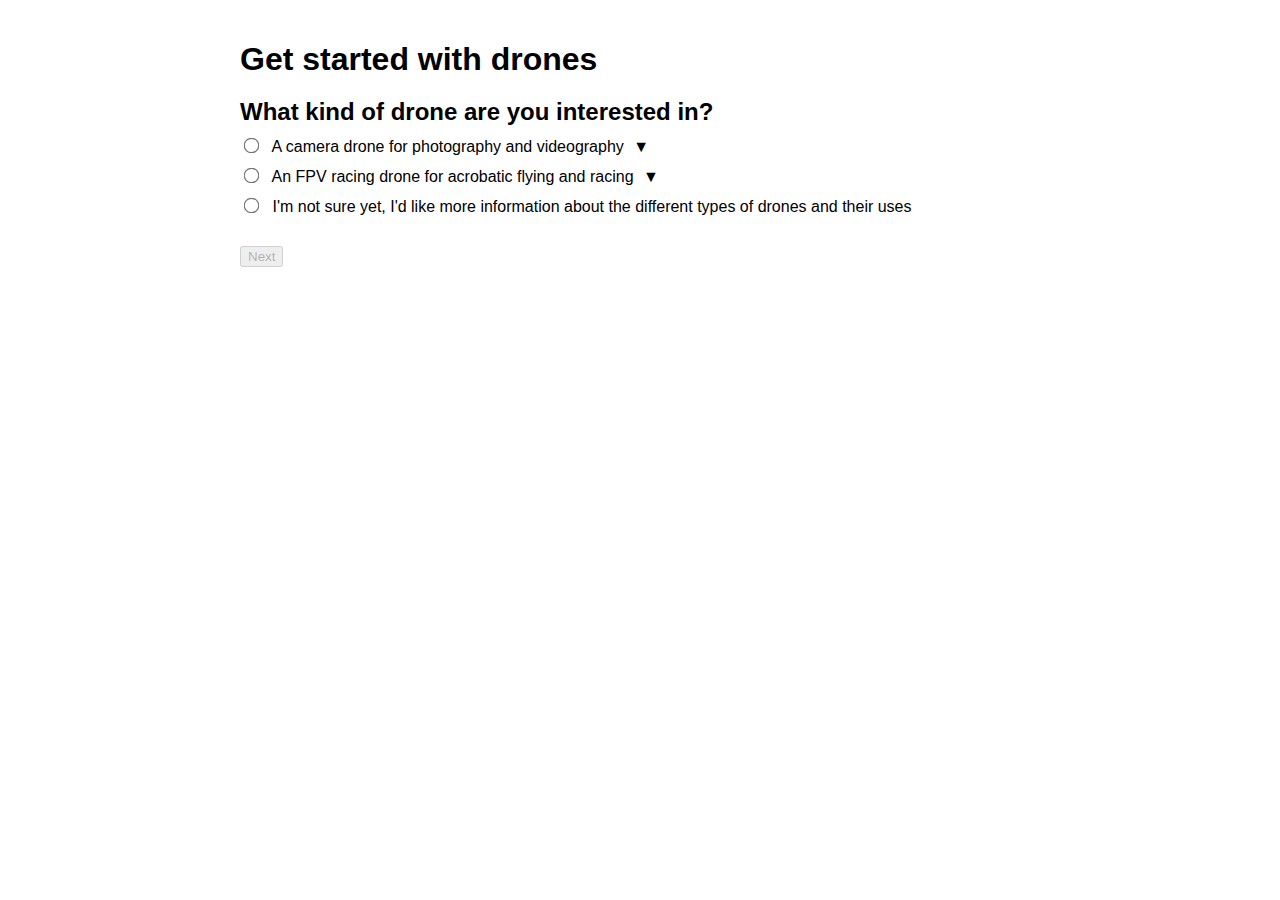
==== website/questioning_system_test.html @ 40ee9243 "added a question and some info cards" ====
<!DOCTYPE html>
<html lang="en">
<head>
  <meta charset="UTF-8">
  <meta name="viewport" content="width=device-width, initial-scale=1.0">
  <title>Get started with drones</title>
  <style>
    body {
      font-family: Arial, sans-serif;
      margin: 0;
      padding: 0;
    }
    .container {
      max-width: 800px;
      margin: 0 auto;
      padding: 20px;
    }

    h1, h2, p {
      margin-bottom: 10px;
    }

    .options {
      position: relative;
      display: flex;
      flex-direction: column;
    }
    
    .option {
      /* display: flex; */
      margin-bottom: 10px;
    }

    .arrow {
      display: inline-block;
      cursor: pointer;
      margin-left: 5px;
      -webkit-user-select: none;  
      -moz-user-select: none;    
      -ms-user-select: none;      
      user-select: none;
      cursor: help;
    }

    .additional-info {
      display: none;
      /* position: absolute; */
      top: 100%;
      left: 0;
      margin-top: 5px;
      padding: 10px;
      background-color: #f5f5f5;
      border: 1px solid #ccc;
      width: calc(100% - 20px);
      max-width: 350px;
      z-index: 1;
    }

    /* Style for the radio buttons */
    .option input[type="radio"] {
      transform: scale(1.2); /* Increase the size of the radio buttons */
      margin-right: 10px; /* Add some spacing between the radio button and the label */
    }

    /* Style for the selected radio buttons */
    .option input[type="radio"]:checked + label {
      color: #1b1b1b; /* Change the color of the label when the radio button is selected */
    }
    .btn-container {
      display: flex;
      justify-content: space-between;
      margin-top: 20px;
    }
    /* Style for the additional information box */
    .info-box {
      background-color: #f4f4f4;
      border: 1px solid #ccc;
      padding: 10px;
      margin-top: 10px;
      border-radius: 5px;
    }
  </style>
</head>
<body>
  <div class="container">
    <h1>Get started with drones</h1>
    <div class="question" id="question0">
      <h2>What kind of drone are you interested in?</h2>
      <div class="options">
        <div class="option">
          <input type="radio" name="droneType" value="camera" id="cameraOption">
          <label for="cameraOption">A camera drone for photography and videography</label>
          <div class="arrow">▼</div>
          <div class="additional-info">Additional information about camera drones.</div>
        </div>
        <div class="option">
          <input type="radio" name="droneType" value="fpv" id="fpvOption">
          <label for="fpvOption">An FPV racing drone for acrobatic flying and racing</label>
          <div class="arrow">▼</div>
          <div class="additional-info">Additional information about camera drones.</div>
        </div>
        <div class="option">
          <input type="radio" name="droneType" value="unsure" id="unsureOption">
          <label for="unsureOption">I'm not sure yet, I'd like more information about the different types of drones and their uses</label>
        </div>
      </div>
      <div class="btn-container">
        <button id="nextBtn" disabled>Next</button>
      </div>
    </div>

    <script>
      document.addEventListener('DOMContentLoaded', () => {
        const arrows = document.querySelectorAll('.arrow');
        
        arrows.forEach(arrow => {
          arrow.addEventListener('click', () => {
            const additionalInfo = arrow.nextElementSibling;
            additionalInfo.style.display = additionalInfo.style.display === 'block' ? 'none' : 'block';
          });
        });
      });
    </script>
    
    <!-- Question 1.3: Not Sure Yet -->
    <div class="question" id="question1_3" style="display: none;">
      <h2>If the user chooses "I'm not sure yet, I'd like more information about the different types of drones and their uses":</h2>
      <div class="info-box">
        <h3>Camera Drones:</h3>
        <p><strong>Use:</strong> Aerial photography and videography.</p>
        <p><strong>Common Applications:</strong> Capturing stunning aerial views, filming events, real estate photography, filmmaking, and more.</p>
      </div>
      <div class="info-box">
        <h3>FPV Racing Drones:</h3>
        <p><strong>Use:</strong> Acrobatic flying and racing.</p>
        <p><strong>Common Applications:</strong> Participating in thrilling drone racing events, performing aerial stunts and tricks, exploring unique perspectives through goggles.</p>
      </div>
      <div class="info-box">
        <h3>FPV Cinematic Drones:</h3>
        <p><strong>Use:</strong> Aerial filmmaking and creative content creation.</p>
        <p><strong>Common Applications:</strong> Capturing dynamic and cinematic shots, creating visually engaging content for films, commercials, and online media.</p>
      </div>
      <div class="info-box">
        <h3>Aerial Surveying Drones:</h3>
        <p><strong>Use:</strong> Gathering data for mapping and analysis.</p>
        <p><strong>Common Applications:</strong> Land surveying, mapping terrain, creating 3D models, monitoring agricultural fields, and inspecting large structures.</p>
      </div>
      <div class="info-box">
        <h3>Environmental Monitoring Drones:</h3>
        <p><strong>Use:</strong> Studying natural environments and ecosystems.</p>
        <p><strong>Common Applications:</strong> Tracking wildlife, monitoring pollution levels, analyzing deforestation, studying climate patterns.</p>
      </div>
      <div class="info-box">
        <h3>Scientific Research Drones:</h3>
        <p><strong>Use:</strong> Conducting experiments and data collection.</p>
        <p><strong>Common Applications:</strong> Studying wildlife behavior, analyzing atmospheric conditions, tracking migratory patterns, and observing natural phenomena.</p>
      </div>
    </div>
  


    <!-- Question 1.1: FPV Drone -->
    <div class="question" id="question1_1" style="display: none;">
      <h2>If the user chooses "b. An FPV racing drone for acrobatic flying and racing (self-build)":</h2>
      <h3>What's your experience level with FPV flying?</h3>
      <div class="options">
        <div class="option">
          <input type="radio" name="fpvExperience" value="beginner" id="beginnerOption">
          <label for="beginnerOption">Beginner, I'm new to FPV drones and want a user-friendly setup</label>
        </div>
        <div class="option">
          <input type="radio" name="fpvExperience" value="intermediate" id="intermediateOption">
          <label for="intermediateOption">Intermediate, I have some experience with pre-built FPV drones</label>
        </div>
        <div class="option">
          <input type="radio" name="fpvExperience" value="advanced" id="advancedOption">
          <label for="advancedOption">Advanced, I'm experienced and want to build a custom setup</label>
        </div>
      </div>
      <div class="btn-container">
        <button id="nextBtn1_1" disabled>Next</button>
      </div>
    </div>

    <!-- Question 2.1: FPV Simulator Experience -->
    <div class="question" id="question2_1" style="display: none;">
      <h2>If the user chooses "Beginner, I'm new to FPV drones and want a user-friendly setup":</h2>
      <h3>Have you flown in a simulator before like Liftoff, DRL, or Velocidrone?</h3>
      <div class="options">
        <div class="option">
          <input type="radio" name="simulatorExperience" value="yes" id="simulatorYesOption">
          <label for="simulatorYesOption">Yes, I have some practice in an FPV simulator</label>
        </div>
        <div class="option">
          <input type="radio" name="simulatorExperience" value="no" id="simulatorNoOption">
          <label for="simulatorNoOption">No, I have not</label>
        </div>
      </div>
      <div class="btn-container">
        <button id="nextBtn2_1" disabled>Next</button>
      </div>
    </div>

    <!-- Information Box: Why Try a Simulator -->
    <div class="info-box" id="simulatorInfoBox" style="display: none;">
      <h3>Why You Should Try a Simulator Before Buying an FPV Drone</h3>
      <p>Using an FPV simulator allows you to practice flying and develop your skills in a risk-free virtual environment. Simulators help you learn the basics of drone control, improve your reaction times, and understand flight dynamics before flying a real drone. This experience can save you from crashes and frustration while building your confidence as a pilot.</p>
      <div class="btn-container">
        <button id="nextBtnSimulatorInfo">Next</button>
      </div>
    </div>

    <!-- Question 3.1: DIY Drone Building -->
    <div class="question" id="question3_1" style="display: none;">
      <h2>If the user chooses "Intermediate, I have some experience with pre-built FPV drones" or "Advanced, I'm experienced and want to build a custom setup":</h2>
      <h3>Are you interested in DIY drone building and tuning?</h3>
      <div class="options">
        <div class="option">
          <input type="radio" name="diyInterest" value="yes" id="diyYesOption">
          <label for="diyYesOption">Yes, I enjoy building and customizing my own drones</label>
        </div>
        <div class="option">
          <input type="radio" name="diyInterest" value="no" id="diyNoOption">
          <label for="diyNoOption">No, I prefer a pre-built drone with some customization options</label>
        </div>
      </div>
      <div class="btn-container">
        <button id="nextBtn3_1" disabled>Next</button>
      </div>
    </div>

    <!-- Question 4.1: Primary Goal for Flying FPV Drones -->
    <div class="question" id="question4_1" style="display: none;">
      <h2>What's your primary goal for flying FPV drones?</h2>
      <div class="options">
        <div class="option">
          <input type="radio" name="primaryGoal" value="scenicViews" id="scenicViewsOption">
          <label for="scenicViewsOption">Exploring and capturing scenic views</label>
        </div>
        <div class="option">
          <input type="radio" name="primaryGoal" value="freestyle" id="freestyleOption">
          <label for="freestyleOption">Performing freestyle tricks and maneuvers</label>
        </div>
        <div class="option">
          <input type="radio" name="primaryGoal" value="racing" id="racingOption">
          <label for="racingOption">Trying out racing for the thrill</label>
        </div>
        <div class="option">
          <input type="radio" name="primaryGoal" value="cinematic" id="cinematicOption">
          <label for="cinematicOption">Indoors/outdoors cinematic FPV shots</label>
        </div>
      </div>
      <div class="btn-container">
        <button id="nextBtn4_1" disabled>Next</button>
      </div>
    </div>

    <!-- Question 5.1: Budget Range -->
    <div class="question" id="question5_1" style="display: none;">
      <h2>What is your budget range for an FPV drone and everything you need to get started flying?</h2>
      <div class="options">
        <div class="option">
          <input type="radio" name="budgetRange" value="under400" id="budgetUnder400Option">
          <label for="budgetUnder400Option">Under $400</label>
        </div>
        <div class="option">
          <input type="radio" name="budgetRange" value="400-600" id="budget400-600Option">
          <label for="budget400-600Option">$400 - $600</label>
        </div>
        <div class="option">
          <input type="radio" name="budgetRange" value="800-800" id="budget600-800Option">
          <label for="budget600-800Option">$600 - $800</label>
        </div>
        <div class="option">
          <input type="radio" name="budgetRange" value="800-1000" id="budget800-1000Option">
          <label for="budget800-1000Option">$800 - $1000</label>
        </div>
        <div class="option">
          <input type="radio" name="budgetRange" value="1000-1500" id="budget1000-1500Option">
          <label for="budget1000-1500Option">$1000 - $1500</label>
        </div>
        <div class="option">
          <input type="radio" name="budgetRange" value="1500-2000" id="budget1500-2000Option">
          <label for="budget1500-2000Option">$1500 - $2000</label>
        </div>
        <div class="option">
          <input type="radio" name="budgetRange" value="2000+" id="budget2000+Option">
          <label for="budget2000+Option">$2000+</label>
        </div>
      </div>
      <div class="btn-container">
        <button id="nextBtn5_1" disabled>Next</button>
      </div>
    </div>

    <!-- Question 6.1: FPV System Preference -->
    <div class="question" id="question6_1" style="display: none;">
      <h2>Would you prefer a digital FPV system or an analog FPV system?</h2>
      <div class="options">
        <div class="option">
          <input type="radio" name="fpvSystem" value="digital" id="digitalOption">
          <label for="digitalOption">Digital FPV system</label>
        </div>
        <div class="option">
          <input type="radio" name="fpvSystem" value="analog" id="analogOption">
          <label for="analogOption">Analog FPV system</label>
        </div>
      </div>
      <div class="btn-container">
        <button id="nextBtn6_1" disabled>Next</button>
      </div>
    </div>

    <!-- Question 7.1: Preferred Drone Size and Prop Size -->
    <div class="question" id="question7_1" style="display: none;">
      <h2>What's your preferred drone size and estimated prop size (in inches)?</h2>
      <div class="options">
        <div class="option">
          <input type="radio" name="droneSize" value="tinyWhoop" id="tinyWhoopOption">
          <label for="tinyWhoopOption">Tiny whoop (65mm or smaller) with 1S/2S battery and around 1” to 1.5" propellers</label>
        </div>
        <div class="option">
          <input type="radio" name="droneSize" value="micro" id="microOption">
          <label for="microOption">Micro (75mm - 150mm) with 2S/3S battery and around 2" to 3.5" propellers</label>
        </div>
        <div class="option">
          <input type="radio" name="droneSize" value="standard" id="standardOption">
          <label for="standardOption">Standard (150mm - 250mm) with 4S battery and around 3" to 5" propellers</label>
        </div>
        <div class="option">
          <input type="radio" name="droneSize" value="longRange" id="longRangeOption">
          <label for="longRangeOption">Long-range (250mm or larger) with 6S/7S battery and around 5" to 7" propellers</label>
        </div>
        <div class="option">
          <input type="radio" name="droneSize" value="newToSizes" id="newToSizesOption">
          <label for="newToSizesOption">I'm new to these terms and sizes and want more information</label>
        </div>
      </div>
      <div class="btn-container">
        <button id="nextBtn7_1" disabled>Next</button>
      </div>
    </div>

    <!-- Question 8.1: drone regulations and safety guidelines -->
    <div class="question" id="question8_1"  style="display: none;">
      <h2>Are you familiar with the drone regulations and safety guidelines in your local area?</h2>
      <div class="options">
        <div class="option">
          <input type="radio" name="regulationsKnowledge" value="well_informed" id="wellInformedOption">
          <label for="wellInformedOption">Yes, I am well-informed about the drone regulations, safety guidelines, and licensing requirements in my location.</label>
        </div>
        <div class="option">
          <input type="radio" name="regulationsKnowledge" value="basic_knowledge" id="basicKnowledgeOption">
          <label for="basicKnowledgeOption">I have some basic knowledge of regulations, but I would appreciate more information, including licensing details.</label>
        </div>
        <div class="option">
          <input type="radio" name="regulationsKnowledge" value="not_informed" id="notInformedOption">
          <label for="notInformedOption">No, I haven't looked into the regulations or licensing requirements yet.</label>
        </div>
      </div>
      <div class="btn-container">
        <button id="nextBtn8_1" disabled>Next</button>
      </div>
    </div>

    <!-- Information Box: drone regulations and safety guidelines for if user shooce basic_knowledge -->
    <div class="info-box" id="droneregulationsbasicknowledgeInfoBox" style="display: none;">
      <h2>Drone Regulations and Safety Guidelines</h2>
      <p>If you haven't looked into drone regulations and licensing requirements in your area yet, it's important to do so before flying your drone. Different regions and countries have varying rules and regulations that you must follow to ensure safe and legal drone operation.</p>
      <p>Some key points to consider:</p>
      <ul>
        <li>Check if you need to register your drone with aviation authorities.</li>
        <li>Understand where and when you're allowed to fly your drone.</li>
        <li>Learn about no-fly zones, restricted areas, and privacy concerns.</li>
        <li>Find out about any required training or certification for drone pilots.</li>
      </ul>
      <p>By familiarizing yourself with the regulations and guidelines, you can enjoy flying your drone responsibly and avoid any potential legal issues.</p>
      <div class="btn-container">
        <button id="nextBtndroneregulationsbasicknowledgeInfo">Next</button>
      </div>
    </div>

    <!-- Information Box: drone regulations and safety guidelines for if user shooce not_informed -->
    <div class="info-box" id="droneregulationsnotinformedInfoBox" style="display: none;">
      <h2>Drone Regulations and Safety Guidelines</h2>
      <p>If you're not familiar with the drone regulations and safety guidelines in your local area, it's important to learn about them before flying a drone. Different countries and regions have their own rules and regulations governing drone flights, which can include altitude limits, no-fly zones, and licensing requirements.</p>
      <p>Before you start flying your drone, consider doing the following:</p>
      <ul>
        <li>Research the regulations and guidelines specific to your location.</li>
        <li>Check for any restricted or no-fly zones in your area.</li>
        <li>Understand the maximum allowed altitude for drone flights.</li>
        <li>Learn about privacy and data protection laws related to drone flights.</li>
        <li>Consider taking a drone safety course or obtaining any required licenses or certifications.</li>
      </ul>
      <p>Being informed about the regulations and safety guidelines will help you enjoy your drone flying experience responsibly and avoid any legal issues or safety risks.</p>
      <div class="btn-container">
        <button id="nextBtndroneregulationsnotinformedInfo">Next</button>
      </div>
    </div>

    <!-- Question 9.1: Preferred FPV Drone Features -->
    <div class="question" id="question9_1" style="display: none;">
      <h2>After considering your experience level, goals, and budget, do you have any specific features or functionalities that you'd like to prioritize in an FPV drone?</h2>
      <div class="options">
        <div class="option">
          <input type="checkbox" name="featurePreference" value="flightTime" id="flightTimeOption">
          <label for="flightTimeOption">I'd like longer flight time for extended flying sessions.</label>
        </div>
        <div class="option">
          <input type="checkbox" name="featurePreference" value="hdVideo" id="hdVideoOption">
          <label for="hdVideoOption">High-definition video recording is a priority for capturing quality footage.</label>
        </div>
        <div class="option">
          <input type="checkbox" name="featurePreference" value="maintenance" id="maintenanceOption">
          <label for="maintenanceOption">Ease of maintenance and repairability for long-term use.</label>
        </div>
        <div class="option">
          <input type="checkbox" name="featurePreference" value="durability" id="durabilityOption">
          <label for="durabilityOption">I want a durable and crash-resistant design to withstand tough flights.</label>
        </div>
        <div class="option">
          <input type="checkbox" name="featurePreference" value="gps" id="gpsOption">
          <label for="gpsOption">I'm interested in GPS functionality for features like speed feedback and failsafe rescue.</label>
        </div>
        <div class="option">
          <input type="checkbox" name="featurePreference" value="compatibility" id="compatibilityOption">
          <label for="compatibilityOption">Compatibility with various FPV goggles and equipment.</label>
        </div>
      </div>
      <div class="btn-container">
        <button id="nextBtn9_1" disabled>Next</button>
      </div>
    </div>



    <!-- Question 1.2: Camera Drone -->
    <div class="question" id="question1_2" style="display: none;">
      <h2>If the user chooses "a. A camera drone for photography and videography":</h2>
      <h3>What's your primary use for the camera drone?</h3>
      <div class="options">
        <div class="option">
          <input type="radio" name="cameraUse" value="personal" id="personalOption">
          <label for="personalOption">Aerial photography for personal/family use</label>
        </div>
        <div class="option">
          <input type="radio" name="cameraUse" value="professional" id="professionalOption">
          <label for="professionalOption">Professional photography/videography for events or clients</label>
        </div>
        <div class="option">
          <input type="radio" name="cameraUse" value="mapping" id="mappingOption">
          <label for="mappingOption">Aerial surveying or mapping for work purposes</label>
        </div>
      </div>
      <div class="btn-container">
        <button id="nextBtn1_2" disabled>Next</button>
      </div>
    </div>

    <!-- Question 2_2: Camera Drone - Experience Level -->
    <div class="question" id="question2_2" style="display: none;">
      <h2>If the user chooses "Aerial photography for personal/family use" or “Professional photography/videography for events or clients”:</h2>
      <h3>What's your level of experience with drone flying?</h3>
      <div class="options">
        <div class="option">
          <input type="radio" name="droneExperience" value="beginner" id="beginnerExperience">
          <label for="beginnerExperience">I'm a beginner and need an easy-to-fly drone</label>
        </div>
        <div class="option">
          <input type="radio" name="droneExperience" value="intermediate" id="intermediateExperience">
          <label for="intermediateExperience">I have some experience and want a drone with more advanced features</label>
        </div>
        <div class="option">
          <input type="radio" name="droneExperience" value="advanced" id="advancedExperience">
          <label for="advancedExperience">I'm an experienced pilot and seek a high-performance drone for specialized flying</label>
        </div>
      </div>
      <div class="btn-container">
        <button id="nextBtn2_2" disabled>Next</button>
      </div>
    </div>

    <!-- Question 3_2: Camera Drone - Camera Quality -->
    <div class="question" id="question3_2" style="display: none;">
      <h2>Users answer will be saved and used later and user will continue to next question:</h2>
      <h3>What level of camera quality and features are you looking for?</h3>
      <div class="options">
        <div class="option">
          <input type="radio" name="cameraQuality" value="highResolution" id="highResolutionQuality">
          <label for="highResolutionQuality">High-resolution camera with 4K/6K video capability</label>
        </div>
        <div class="option">
          <input type="radio" name="cameraQuality" value="interchangeableLenses" id="interchangeableLensesQuality">
          <label for="interchangeableLensesQuality">Interchangeable lenses for versatility</label>
        </div>
        <div class="option">
          <input type="radio" name="cameraQuality" value="proFeatures" id="proFeaturesQuality">
          <label for="proFeaturesQuality">Pro-level features like RAW image capture, multiple codecs, and Log profiles</label>
        </div>
        <div class="option">
          <input type="radio" name="cameraQuality" value="notSure" id="notSureQuality">
          <label for="notSureQuality">I'm not sure yet or doesn't really matter</label>
        </div>
      </div>
      <div class="btn-container">
        <button id="nextBtn3_2" disabled>Next</button>
      </div>
    </div>

    <!-- Question 4_2: Camera Drone - Flight Automation -->
    <div class="question" id="question4_2" style="display: none;">
      <h2>Users answer will be saved and used later and user will continue to next question:</h2>
      <h3>What level of flight automation do you prefer?</h3>
      <div class="options">
        <div class="option">
          <input type="radio" name="flightAutomation" value="basicModes" id="basicModesAutomation">
          <label for="basicModesAutomation">Basic flight modes (auto-takeoff, auto-landing, and GPS-based positioning)</label>
        </div>
        <div class="option">
          <input type="radio" name="flightAutomation" value="advancedModes" id="advancedModesAutomation">
          <label for="advancedModesAutomation">Advanced intelligent flight modes (subject tracking, waypoints, etc.)</label>
        </div>
        <div class="option">
          <input type="radio" name="flightAutomation" value="notSure" id="notSureAutomation">
          <label for="notSureAutomation">I'm not sure yet</label>
        </div>
      </div>
      <div class="btn-container">
        <button id="nextBtn4_2" disabled>Next</button>
      </div>
    </div>

    <!-- Question 5_2: Camera Drone - Data Collection Capabilities -->
    <div class="question" id="question5_2" style="display: none;">
      <h2>If the user chooses "Aerial surveying or mapping for work purposes":</h2>
      <h3>What kind of data collection capabilities are you looking for?</h3>
      <div class="options">
        <div class="option">
          <input type="radio" name="dataCapabilities" value="highResolution" id="highResolutionData">
          <label for="highResolutionData">High-resolution imagery for detailed mapping</label>
        </div>
        <div class="option">
          <input type="radio" name="dataCapabilities" value="thermalImaging" id="thermalImagingData">
          <label for="thermalImagingData">Thermal imaging for inspection and analysis</label>
        </div>
        <div class="option">
          <input type="radio" name="dataCapabilities" value="lidarMultispectral" id="lidarMultispectralData">
          <label for="lidarMultispectralData">Lidar or multispectral capabilities for specialized applications</label>
        </div>
      </div>
      <div class="btn-container">
        <button id="nextBtn5_2" disabled>Next</button>
      </div>
    </div>

    <!-- Question 6_2: Camera Drone - Budget Range -->
    <div class="question" id="question6_2" style="display: none;">
      <h2>Users answer will be saved and used later and user will continue to next question where it will show the best options for his previous answers:</h2>
      <h3>What is your budget range for the camera drone and necessary accessories?</h3>
      <div class="options">
        <div class="option">
          <input type="radio" name="cameraBudget" value="under400" id="under400Budget">
          <label for="under400Budget">Under $400</label>
        </div>
        <div class="option">
          <input type="radio" name="cameraBudget" value="400-800" id="400-800Budget">
          <label for="400-800Budget">$400 - $800</label>
        </div>
        <div class="option">
          <input type="radio" name="cameraBudget" value="800-1200" id="800-1200Budget">
          <label for="800-1200Budget">$800 - $1200</label>
        </div>
        <div class="option">
          <input type="radio" name="cameraBudget" value="1200-1500" id="1200-1500Budget">
          <label for="1200-1500Budget">$1200 - $1500</label>
        </div>
        <div class="option">
          <input type="radio" name="cameraBudget" value="1500-2000" id="1500-2000Budget">
          <label for="1500-2000Budget">$1500 - $2000</label>
        </div>
        <div class="option">
          <input type="radio" name="cameraBudget" value="2000-3000" id="2000-3000Budget">
          <label for="2000-3000Budget">$2000 - $3000</label>
        </div>
        <div class="option">
          <input type="radio" name="cameraBudget" value="3000plus" id="3000plusBudget">
          <label for="3000plusBudget">$3000+</label>
        </div>
      </div>
      <div class="btn-container">
        <button id="nextBtn6_2" disabled>Next</button>
      </div>
    </div>
    
    <!-- Add more question divs here -->
  
  </div>
  
  <script>
    const questions = document.querySelectorAll('.question');
    const nextBtn = document.getElementById('nextBtn');

    const droneTypeOptions = document.getElementsByName('droneType');
    const nextBtn1_1 = document.getElementById('nextBtn1_1');
    const fpvExperienceOptions = document.getElementsByName('fpvExperience');
    const nextBtn2_1 = document.getElementById('nextBtn2_1');
    const simulatorInfoBox = document.getElementById("simulatorInfoBox");
    const nextBtnSimulatorInfo = document.getElementById("nextBtnSimulatorInfo");
    const simulatorExperience = document.getElementsByName('simulatorExperience');
    const nextBtn3_1 = document.getElementById('nextBtn3_1');
    const diyInterest = document.getElementsByName('diyInterest');
    const nextBtn4_1 = document.getElementById('nextBtn4_1');
    const primaryGoal = document.getElementsByName('primaryGoal');
    const nextBtn5_1 = document.getElementById('nextBtn5_1');
    const budgetRange = document.getElementsByName('budgetRange');
    const nextBtn6_1 = document.getElementById('nextBtn6_1');
    const fpvSystem = document.getElementsByName('fpvSystem');
    const nextBtn7_1 = document.getElementById('nextBtn7_1');
    const droneSize = document.getElementsByName('droneSize');
    const nextBtn8_1 = document.getElementById('nextBtn8_1');
    const droneregulationsbasicknowledgeInfoBox = document.getElementById("droneregulationsbasicknowledgeInfoBox");
    const nextBtndroneregulationsnotinformedInfo = document.getElementById("nextBtndroneregulationsnotinformedInfo");
    const droneregulationsnotinformedInfoBox = document.getElementById("droneregulationsnotinformedInfoBox");
    const nextBtndroneregulationsbasicknowledgeInfo = document.getElementById("nextBtndroneregulationsbasicknowledgeInfo");
    const regulationsKnowledge = document.getElementsByName('regulationsKnowledge');
    const nextBtn9_1 = document.getElementById('nextBtn9_1');
    const featurePreference = document.getElementsByName('featurePreference');
    
    const nextBtn1_2 = document.getElementById('nextBtn1_2');
    const cameraUseOptions = document.getElementsByName('cameraUse');
    const nextBtn2_2 = document.getElementById('nextBtn2_2');
    const droneExperienceOptions = document.getElementsByName('droneExperience');
    const nextBtn3_2 = document.getElementById('nextBtn3_2');
    const cameraQualityOptions = document.getElementsByName('cameraQuality');
    const nextBtn4_2 = document.getElementById('nextBtn4_2');
    const flightAutomationOptions = document.getElementsByName('flightAutomation');
    const nextBtn5_2 = document.getElementById('nextBtn5_2');
    const dataCapabilitiesOptions = document.getElementsByName('dataCapabilities');
    const nextBtn6_2 = document.getElementById('nextBtn6_2');
    const cameraBudgetOptions = document.getElementsByName('cameraBudget');
  

    let userChoices = {}; // Store user's choices

    // Function to handle option change and enable/disable next button
    function handleOptionChange(options, nextButton) {
      options.forEach(option => {
        option.addEventListener('change', () => {
          if (option.checked) {
            options.forEach(otherOption => {
              if (otherOption !== option) {
                otherOption.checked = false;
              }
            });
            nextButton.disabled = false;
          } else {
            nextButton.disabled = true;
          }
        });
      });
    }

    function handleCheckboxChange(checkboxes, nextButton) {
      checkboxes.forEach(checkbox => {
        checkbox.addEventListener('change', () => {
          const checkedCheckboxes = Array.from(checkboxes).filter(checkbox => checkbox.checked);
          if (checkedCheckboxes.length > 0) {
            nextButton.disabled = false;
          } else {
            nextButton.disabled = true;
          }
        });
      });
    }

    function showInfo(infoDivId, buttonId) {
      const infoDiv = document.getElementById(infoDivId);
      if (infoDiv) {
        infoDiv.style.display = 'block';
        buttonId.style.display = 'none';
      }
    }

    // Call the function for each set of options and their corresponding "Next" button
    handleOptionChange(droneTypeOptions, nextBtn);

    handleOptionChange(fpvExperienceOptions, nextBtn1_1);
    handleOptionChange(simulatorExperience, nextBtn2_1);
    handleOptionChange(diyInterest, nextBtn3_1);
    handleOptionChange(primaryGoal, nextBtn4_1);
    handleOptionChange(budgetRange, nextBtn5_1);
    handleOptionChange(fpvSystem, nextBtn6_1);
    handleOptionChange(droneSize, nextBtn7_1);
    handleOptionChange(regulationsKnowledge, nextBtn8_1);
    handleCheckboxChange(featurePreference, nextBtn9_1);

    handleOptionChange(cameraUseOptions, nextBtn1_2);
    handleOptionChange(droneExperienceOptions, nextBtn2_2);
    handleOptionChange(cameraQualityOptions, nextBtn3_2);
    handleOptionChange(flightAutomationOptions, nextBtn4_2);
    handleOptionChange(dataCapabilitiesOptions, nextBtn5_2);
    handleOptionChange(cameraBudgetOptions, nextBtn6_2);
    // Add more calls for other questions...

    // Function to show/hide questions
    function showQuestions(questionIdsToShow) {
      questions.forEach(question => {
        if (questionIdsToShow.includes(question.id)) {
          question.style.display = 'block';
        } else {
          question.style.display = 'none';
        }
      });
      console.log(userChoices);
    }



    nextBtn.addEventListener('click', () => {
      let selectedType;
      for (const option of droneTypeOptions) {
        if (option.checked) {
          selectedType = option.value;
          break;
        }
      }

      if (selectedType) {
        userChoices['droneType'] = selectedType;

        if (selectedType === 'camera') {
          showQuestions('question1_2');
        } else if (selectedType === 'fpv') {
          showQuestions('question1_1');
        } else if (selectedType === 'unsure') {
          showQuestions(['question0', 'question1_3']);
        }
      }
    });

    nextBtn1_1.addEventListener('click', () => {
      let selectedExperience;
      for (const option of fpvExperienceOptions) {
        if (option.checked) {
          selectedExperience = option.value;
          break;
        }
      }

      if (selectedExperience) {
        userChoices['fpvExperience'] = selectedExperience;

        if (selectedExperience === 'beginner') {
          showQuestions('question2_1');
        } else if (selectedExperience === 'intermediate' || selectedExperience === 'advanced') {
          showQuestions('question3_1');
        }
      }
    });
    
    nextBtn2_1.addEventListener('click', () => {
      let selectedsimulatorExperience;
      for (const option of simulatorExperience) {
        if (option.checked) {
          selectedsimulatorExperience = option.value;
          break;
        }
      }

      if (selectedsimulatorExperience) {
        userChoices['simulatorExperience'] = selectedsimulatorExperience;

        if (selectedsimulatorExperience === 'no') {
          showInfo('simulatorInfoBox', nextBtn2_1);
        } else if (selectedsimulatorExperience === 'yes') {
          showQuestions('question4_1');
        }
      }
    });

    nextBtnSimulatorInfo.addEventListener('click', () => {
      const question2_1Div = document.getElementById('question2_1');
      const question4_1Div = document.getElementById('question4_1');
      const simulatorInfoBoxDiv = document.getElementById('simulatorInfoBox');

      if (question2_1Div && question4_1Div && simulatorInfoBoxDiv) {
        question2_1Div.style.display = 'none'; // Hide question 2_1 div
        question4_1Div.style.display = 'block'; // Show question 4_1 div
        simulatorInfoBoxDiv.style.display = 'none'; // Hide simulator info div
      }
    });
  
    nextBtn3_1.addEventListener('click', () => {
      let selecteddiyInterest;
      for (const option of diyInterest) {
        if (option.checked) {
          selecteddiyInterest = option.value;
          break;
        }
      }

      if (selecteddiyInterest) {
        userChoices['diyInterest'] = selecteddiyInterest;

        // Show question4_1 regardless of the selected experience
        showQuestions('question4_1');
      }
    });

    nextBtn4_1.addEventListener('click', () => {
      let selectedprimaryGoal;
      for (const option of primaryGoal) {
        if (option.checked) {
          selectedprimaryGoal = option.value;
          break;
        }
      }

      if (selectedprimaryGoal) {
        userChoices['primaryGoal'] = selectedprimaryGoal;

        showQuestions('question5_1');
      }
    });

    nextBtn5_1.addEventListener('click', () => {
      let selectedbudgetRange;
      for (const option of budgetRange) {
        if (option.checked) {
          selectedbudgetRange = option.value;
          break;
        }
      }

      if (selectedbudgetRange) {
        userChoices['budgetRange'] = selectedbudgetRange;

        if (selectedbudgetRange === 'under400' || selectedbudgetRange === '400-600' || selectedbudgetRange === '600-800' || selectedbudgetRange === '800-1000') {
          showQuestions('question7_1');
        } else if (selectedbudgetRange === '1000-1500' || selectedbudgetRange === '1500-2000' || selectedbudgetRange === '2000+') {
          showQuestions('question6_1');
        }
      }
    });

    nextBtn6_1.addEventListener('click', () => {
      let selectedfpvSystem;
      for (const option of fpvSystem) {
        if (option.checked) {
          selectedfpvSystem = option.value;
          break;
        }
      }

      if (selectedfpvSystem) {
        userChoices['fpvSystem'] = selectedfpvSystem;

        showQuestions('question7_1');
      }
    });

    nextBtn7_1.addEventListener('click', () => {
      let selecteddroneSize;
      for (const option of droneSize) {
        if (option.checked) {
          selecteddroneSize = option.value;
          break;
        }
      }

      if (selecteddroneSize) {
        userChoices['droneSize'] = selecteddroneSize;

        showQuestions('question8_1');
      }
    });
    
    nextBtn8_1.addEventListener('click', () => {
      let selectedregulationsKnowledge;
      for (const option of regulationsKnowledge) {
        if (option.checked) {
          selectedregulationsKnowledge = option.value;
          break;
        }
      }

      if (selectedregulationsKnowledge) {
        userChoices['regulationsKnowledge'] = selectedregulationsKnowledge;

        if (selectedregulationsKnowledge === 'well_informed') {
          showQuestions('question9_1');
        } else if (selectedregulationsKnowledge === 'basic_knowledge') {
          showInfo('droneregulationsbasicknowledgeInfoBox', nextBtn8_1);
        } else if (selectedregulationsKnowledge === 'not_informed') {
          showInfo('droneregulationsnotinformedInfoBox', nextBtn8_1);
        }
      }
    });

    nextBtndroneregulationsbasicknowledgeInfo.addEventListener('click', () => {
      const question8_1Div = document.getElementById('question8_1');
      const question9_1Div = document.getElementById('question9_1');
      const droneregulationsbasicknowledgeInfoBoxDiv = document.getElementById('droneregulationsbasicknowledgeInfoBox');

      if (question8_1Div && question9_1Div && droneregulationsbasicknowledgeInfoBoxDiv) {
        question8_1Div.style.display = 'none';
        question9_1Div.style.display = 'block';
        droneregulationsbasicknowledgeInfoBoxDiv.style.display = 'none';
      }
    });

    nextBtndroneregulationsnotinformedInfo.addEventListener('click', () => {
      const question8_1Div = document.getElementById('question8_1');
      const question9_1Div = document.getElementById('question9_1');
      const droneregulationsnotinformedInfoBoxDiv = document.getElementById('droneregulationsnotinformedInfoBox');

      if (question8_1Div && question9_1Div && droneregulationsnotinformedInfoBoxDiv) {
        question8_1Div.style.display = 'none';
        question9_1Div.style.display = 'block';
        droneregulationsnotinformedInfoBoxDiv.style.display = 'none';
      }
    });
    
    nextBtn9_1.addEventListener('click', () => {
      let selectedFeaturePreferences = [];
      for (const option of featurePreference) {
        if (option.checked) {
          selectedFeaturePreferences.push(option.value);
        }
      }

      console.log(selectedFeaturePreferences); // Add this line

      if (selectedFeaturePreferences.length > 0) {
        userChoices['featurePreference'] = selectedFeaturePreferences;

        console.log(userChoices);

        // Show next question or perform further actions based on the selected feature preferences
      }
    });



    nextBtn1_2.addEventListener('click', () => {
      let selectedcameraUse;
      for (const option of cameraUseOptions) {
        if (option.checked) {
          selectedcameraUse = option.value;
          break;
        }
      }

      if (selectedcameraUse) {
        userChoices['fpvExperience'] = selectedcameraUse;

        if (selectedcameraUse === 'personal' || selectedcameraUse === 'professional') {
          showQuestions('question2_2');
        } else if (selectedcameraUse === 'mapping') {
          showQuestions('question5_2');
        }
      }
    });

    nextBtn2_2.addEventListener('click', () => {
      let selecteddroneExperience;
      for (const option of droneExperienceOptions) {
        if (option.checked) {
          selecteddroneExperience = option.value;
          break;
        }
      }

      if (selecteddroneExperience) {
        userChoices['droneExperience'] = selecteddroneExperience;

        showQuestions('question3_2');
      }
    });

    nextBtn3_2.addEventListener('click', () => {
      let selectedcameraQuality;
      for (const option of cameraQualityOptions) {
        if (option.checked) {
          selectedcameraQuality = option.value;
          break;
        }
      }

      if (selectedcameraQuality) {
        userChoices['cameraQuality'] = selectedcameraQuality;

        showQuestions('question4_2');
      }
    });

    nextBtn4_2.addEventListener('click', () => {
      let selectedflightAutomatione;
      for (const option of flightAutomationOptions) {
        if (option.checked) {
          selectedflightAutomatione = option.value;
          break;
        }
      }

      if (selectedflightAutomatione) {
        userChoices['flightAutomation'] = selectedflightAutomatione;

        showQuestions('question5_2');
      }
    });

    nextBtn5_2.addEventListener('click', () => {
      let selecteddataCapabilities;
      for (const option of dataCapabilitiesOptions) {
        if (option.checked) {
          selecteddataCapabilities = option.value;
          break;
        }
      }

      if (selecteddataCapabilities) {
        userChoices['dataCapabilities'] = selecteddataCapabilities;

        showQuestions('question6_2');
      }
    });

    nextBtn6_2.addEventListener('click', () => {
      let selectedcameraBudget;
      for (const option of cameraBudgetOptions) {
        if (option.checked) {
          selectedcameraBudget = option.value;
          break;
        }
      }

      if (selectedcameraBudget) {
        userChoices['cameraBudget'] = selectedcameraBudget;

        console.log(userChoices);

        // Show next question or perform further actions based on the selected feature preferences
      }
    });
  </script>
</body>
</html>
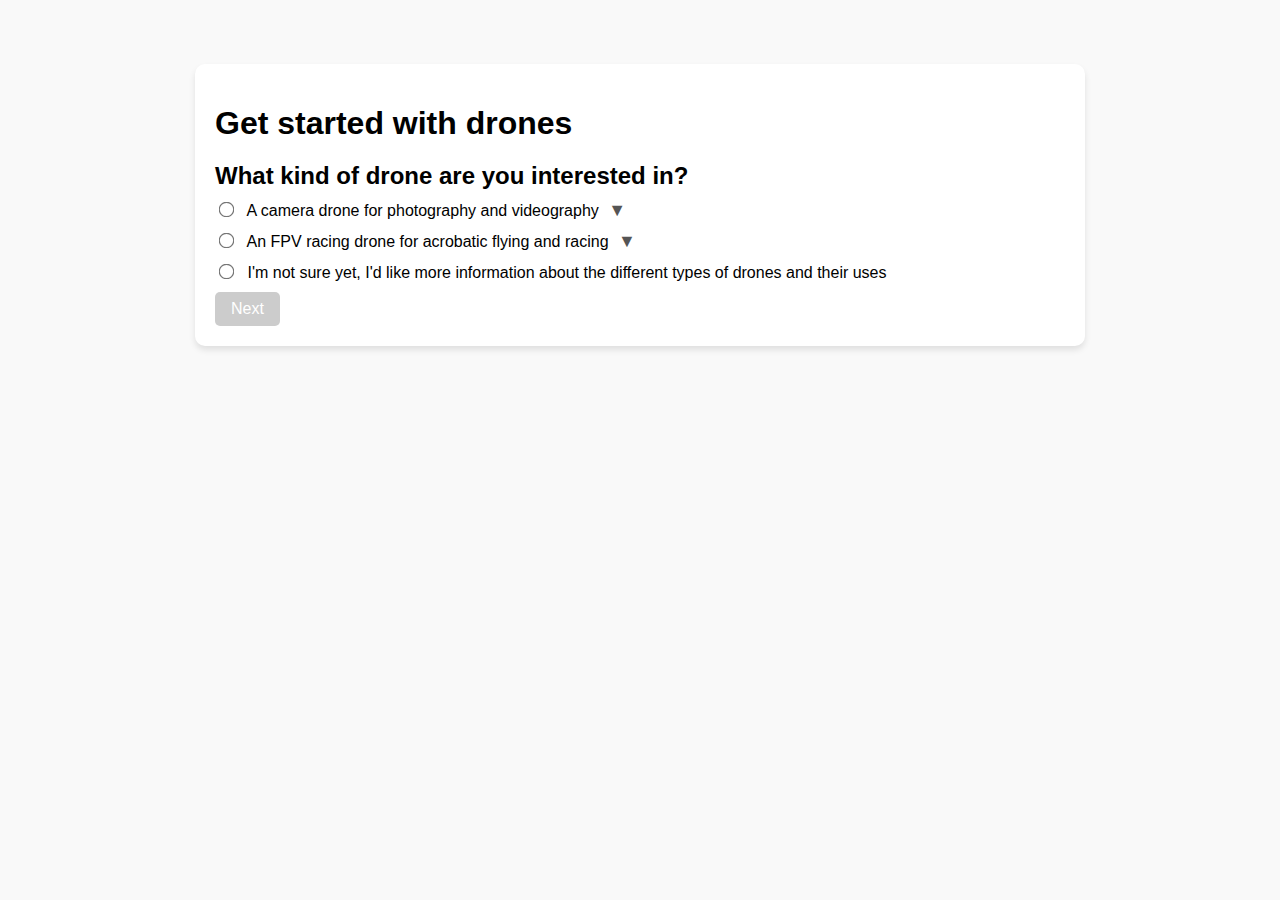
==== commit 5df49a68: "some update" ====
--- a/website/questioning_system_test.html
+++ b/website/questioning_system_test.html
@@ -5,15 +5,24 @@
   <meta name="viewport" content="width=device-width, initial-scale=1.0">
   <title>Get started with drones</title>
   <style>
+    /*--------------------------------main----------------------------------*/
+
     body {
       font-family: Arial, sans-serif;
       margin: 0;
       padding: 0;
-    }
+      background-color: #f9f9f9;
+    }
+
+    /*------------------------------questining system-----------------------*/
+
     .container {
-      max-width: 800px;
-      margin: 0 auto;
+      max-width: 850px;
+      margin: 5% auto;
       padding: 20px;
+      background-color: #fff;
+      border-radius: 10px;
+      box-shadow: 0 4px 6px rgba(0, 0, 0, 0.1);
     }
 
     h1, h2, p {
@@ -27,7 +36,6 @@
     }
     
     .option {
-      /* display: flex; */
       margin-bottom: 10px;
     }
 
@@ -40,11 +48,19 @@
       -ms-user-select: none;      
       user-select: none;
       cursor: help;
+      font-size: 18px;
+      color: #555;
+      transition: transform 0.3s; /* Add a transition for the transform property */
+    }
+    .arrow.flipped {
+      transform: rotate(180deg); /* Apply rotation when the class is added */
+    }
+    .arrow:hover {
+      cursor: help;
     }
 
     .additional-info {
       display: none;
-      /* position: absolute; */
       top: 100%;
       left: 0;
       margin-top: 5px;
@@ -52,25 +68,39 @@
       background-color: #f5f5f5;
       border: 1px solid #ccc;
       width: calc(100% - 20px);
-      max-width: 350px;
+      max-width: 500px;
       z-index: 1;
-    }
-
-    /* Style for the radio buttons */
+      border-radius: 5px;
+      font-size: 14px;
+    }
+
     .option input[type="radio"] {
-      transform: scale(1.2); /* Increase the size of the radio buttons */
-      margin-right: 10px; /* Add some spacing between the radio button and the label */
-    }
-
-    /* Style for the selected radio buttons */
+      transform: scale(1.2);
+      margin-right: 10px;
+    }
     .option input[type="radio"]:checked + label {
-      color: #1b1b1b; /* Change the color of the label when the radio button is selected */
-    }
-    .btn-container {
-      display: flex;
-      justify-content: space-between;
-      margin-top: 20px;
-    }
+      color: #1b1b1b;
+    }
+
+    /* Style for the "Next" buttons */
+    .btn-container button {
+      padding: 8px 16px;
+      background-color: #007bff;
+      color: #fff;
+      border: none;
+      border-radius: 5px;
+      cursor: pointer;
+      transition: background-color 0.3s ease;
+      font-size: 16px;
+    }
+    .btn-container button:disabled {
+      background-color: #ccc;
+      cursor: not-allowed;
+    }
+    .btn-container button:hover {
+      background-color: #0056b3;
+    }
+
     /* Style for the additional information box */
     .info-box {
       background-color: #f4f4f4;
@@ -79,11 +109,131 @@
       margin-top: 10px;
       border-radius: 5px;
     }
+
+    .drone-cards {
+      display: grid;
+      grid-template-columns: repeat(auto-fit, minmax(280px, 1fr));
+      gap: 20px;
+    }
+
+    .transmitter-container {
+      display: flex; /* Display transmitter-cards side by side */
+      flex-wrap: wrap; /* Wrap them to the next line if they don't fit */
+      justify-content: center; /* Distribute space between them */
+    }
+
+    .transmitter-card {
+      flex: 0 0 calc(33.33% - 20px); /* Distribute them evenly within the container */
+      padding: 10px;
+      margin: 10px;
+      background-color: #f4f4f4;
+      border: 1px solid #ccc;
+      border-radius: 5px;
+      box-sizing: border-box; /* Include padding and border in the width calculation */
+      height: fit-content;
+    }
+
+    /* Responsive Styles */
+    @media screen and (max-width: 750px) {
+      .container {
+        max-width: 850px;
+        margin: 5% auto;
+        padding: 10px;
+        background-color: #fff;
+        border-radius: 10px;
+        box-shadow: 0 4px 6px rgba(0, 0, 0, 0.1);
+      }
+
+      .transmitter-card {
+        flex: 0 0 calc(50% - 20px); /* Distribute them evenly within the container */
+      }
+    }
+    
+    .drone-card {
+      padding: 10px;
+      margin: 10px;
+      background-color: #f4f4f4;
+      border: 1px solid #ccc;
+      border-radius: 5px;
+    }
+    .drone-card img, .transmitter-card img {
+      width: 100%;
+      min-height: 45%;
+      max-height: 60%;
+      object-fit: cover;
+      border-radius: 5px;
+    }
+    .drone-card h3, .transmitter-card h3 {
+      margin-top: 10px;
+    }
+    .drone-card p, .transmitter-card p {
+      margin: 8px 0;
+    }
+
+    .learn-more-btn {
+      background-color: #007bff;
+      color: white;
+      border: none;
+      padding: 5px 10px;
+      cursor: pointer;
+      border-radius: 4px;
+      text-decoration: none;
+    }
+    .learn-more-btn:hover {
+      background-color: #0056b3;
+    }
   </style>
 </head>
 <body>
-  <div class="container">
+  <div class="container" id="container">
     <h1>Get started with drones</h1>
+
+    <!-- hardcoded end results for testing! needs to get results automaticly and from database. -->
+    <div id="droneCards" style="display: none;">
+      <div class="drone-cards">
+        <div class="drone-card">
+          <img src="media/drone1.jpg" alt="Drone 1">
+          <h3>Drone Model 1</h3>
+          <p>5 inches freestyle quad</p>
+          <p>Weight: 250g</p>
+          <p>Video System: analog</p>
+          <!-- Add more details as needed -->
+          <a class="learn-more-btn" href="#">Learn More</a>
+        </div>
+        
+        <div class="drone-card">
+          <img src="media/drone2.jpg" alt="Drone 2">
+          <h3>Drone Model 2</h3>
+          <p>5 inches - cine</p>
+          <p>Weight: 350g</p>
+          <p>Video System: dji O3</p>
+          <!-- Add more details as needed -->
+          <a class="learn-more-btn" href="#">Learn More</a>
+        </div>
+        
+        <div class="drone-card">
+          <img src="media/drone3.jpg" alt="Drone 2">
+          <h3>Drone Model 3</h3>
+          <p>3 inches - freestyle quad</p>
+          <p>Weight: 150g</p>
+          <p>Video System: analog</p>
+          <!-- Add more details as needed -->
+          <a class="learn-more-btn" href="#">Learn More</a>
+        </div>
+
+        <div class="drone-card">
+          <img src="media/drone4.jpg" alt="Drone 2">
+          <h3>Drone Model 4</h3>
+          <p>5 inches - freestyle quad</p>
+          <p>Weight: 550g</p>
+          <p>Video System: walksnail</p>
+          <!-- Add more details as needed -->
+          <a class="learn-more-btn" href="#">Learn More</a>
+        </div>
+      </div>
+    </div>
+    
+
     <div class="question" id="question0">
       <h2>What kind of drone are you interested in?</h2>
       <div class="options">
@@ -91,13 +241,17 @@
           <input type="radio" name="droneType" value="camera" id="cameraOption">
           <label for="cameraOption">A camera drone for photography and videography</label>
           <div class="arrow">▼</div>
-          <div class="additional-info">Additional information about camera drones.</div>
+          <div class="info-container">
+            <div class="additional-info">Additional information about camera drones.</div>
+          </div>
         </div>
         <div class="option">
           <input type="radio" name="droneType" value="fpv" id="fpvOption">
           <label for="fpvOption">An FPV racing drone for acrobatic flying and racing</label>
           <div class="arrow">▼</div>
-          <div class="additional-info">Additional information about camera drones.</div>
+          <div class="info-container">
+            <div class="additional-info">Additional information about camera drones.</div>
+          </div>
         </div>
         <div class="option">
           <input type="radio" name="droneType" value="unsure" id="unsureOption">
@@ -109,19 +263,6 @@
       </div>
     </div>
 
-    <script>
-      document.addEventListener('DOMContentLoaded', () => {
-        const arrows = document.querySelectorAll('.arrow');
-        
-        arrows.forEach(arrow => {
-          arrow.addEventListener('click', () => {
-            const additionalInfo = arrow.nextElementSibling;
-            additionalInfo.style.display = additionalInfo.style.display === 'block' ? 'none' : 'block';
-          });
-        });
-      });
-    </script>
-    
     <!-- Question 1.3: Not Sure Yet -->
     <div class="question" id="question1_3" style="display: none;">
       <h2>If the user chooses "I'm not sure yet, I'd like more information about the different types of drones and their uses":</h2>
@@ -157,8 +298,6 @@
       </div>
     </div>
   
-
-
     <!-- Question 1.1: FPV Drone -->
     <div class="question" id="question1_1" style="display: none;">
       <h2>If the user chooses "b. An FPV racing drone for acrobatic flying and racing (self-build)":</h2>
@@ -205,6 +344,30 @@
     <div class="info-box" id="simulatorInfoBox" style="display: none;">
       <h3>Why You Should Try a Simulator Before Buying an FPV Drone</h3>
       <p>Using an FPV simulator allows you to practice flying and develop your skills in a risk-free virtual environment. Simulators help you learn the basics of drone control, improve your reaction times, and understand flight dynamics before flying a real drone. This experience can save you from crashes and frustration while building your confidence as a pilot.</p>
+      <br>
+      <p>Here are some good options for transmitters to use in a simulator that you can later use for your real drone:</p>
+      <div class="transmitter-container">
+        <div class="transmitter-card">
+          <img src="media/drone1.jpg" alt="Transmitter 1">
+          <h3>Radiomaster TX16S</h3>
+          <p>Good and populair transmitter</p>
+          <p>Buildin protocol: FRsky/ELRS</p>
+          <p>Price: 250$</p>
+          <hr>
+          <a class="learn-more-btn" target="_blank" href="#">Learn More</a>
+        </div>
+        <div class="transmitter-card">
+          <img src="media/drone2.jpg" alt="Transmitter 2">
+          <h3>Radiomaster TX12</h3>
+          <p>Really good but low budget transmitter to get started</p>
+          <p>Buildin protocol: FRsky/ELRS</p>
+          <p>Price: 80$</p>
+          <hr>
+          <a class="learn-more-btn" target="_blank" href="#">Learn More</a>
+        </div>
+      </div>
+      <hr>
+      <br>
       <div class="btn-container">
         <button id="nextBtnSimulatorInfo">Next</button>
       </div>
@@ -255,8 +418,63 @@
       </div>
     </div>
 
-    <!-- Question 5.1: Budget Range -->
+    <!-- Question 5.1: does the user have any components already -->
     <div class="question" id="question5_1" style="display: none;">
+      <h2>Do you already have any of these components that you would like to use for your new drone?</h2>
+      <div class="options">
+        <div class="option">
+          <input type="checkbox" name="components[]" value="transmitter" id="transmitterOption">
+          <label for="transmitterOption">A transmitter</label>
+        </div>
+        <div class="option">
+          <input type="checkbox" name="components[]" value="goggles" id="gogglesOption">
+          <label for="gogglesOption">FPV goggles</label>
+        </div>
+        <div class="option">
+          <input type="checkbox" name="components[]" value="charger" id="chargerOption">
+          <label for="chargerOption">Battery charger</label>
+        </div>
+        <div class="option">
+          <input type="checkbox" name="components[]" value="batteries" id="batteriesOption">
+          <label for="batteriesOption">Batteries</label>
+        </div>
+        <div class="option">
+          <input type="radio" name="components[]" value="none" id="noneOption">
+          <label for="noneOption">None of the above</label>
+        </div>
+      </div>
+      <div class="btn-container">
+        <button id="nextBtn5_1" disabled>Next</button>
+      </div>
+    </div>
+
+    <script>
+      const noneOption = document.getElementById('noneOption');
+      const checkboxOptions = document.querySelectorAll('input[type="checkbox"]');
+
+      noneOption.addEventListener('change', function () {
+        if (this.checked) {
+          checkboxOptions.forEach(option => {
+            option.checked = false;
+            option.disabled = true;
+          });
+        } else {
+          checkboxOptions.forEach(option => {
+            option.disabled = false;
+          });
+        }
+      });
+
+      // Add an event listener to the "None of the above" radio button.
+      noneOption.addEventListener('click', function () {
+        if (this.checked) {
+          this.checked = false; // Uncheck the button if it's already checked.
+        }
+      });
+    </script>
+
+    <!-- Question 6.1: Budget Range -->
+    <div class="question" id="question6_1" style="display: none;">
       <h2>What is your budget range for an FPV drone and everything you need to get started flying?</h2>
       <div class="options">
         <div class="option">
@@ -268,7 +486,7 @@
           <label for="budget400-600Option">$400 - $600</label>
         </div>
         <div class="option">
-          <input type="radio" name="budgetRange" value="800-800" id="budget600-800Option">
+          <input type="radio" name="budgetRange" value="600-800" id="budget600-800Option">
           <label for="budget600-800Option">$600 - $800</label>
         </div>
         <div class="option">
@@ -289,12 +507,12 @@
         </div>
       </div>
       <div class="btn-container">
-        <button id="nextBtn5_1" disabled>Next</button>
-      </div>
-    </div>
-
-    <!-- Question 6.1: FPV System Preference -->
-    <div class="question" id="question6_1" style="display: none;">
+        <button id="nextBtn6_1" disabled>Next</button>
+      </div>
+    </div>
+
+    <!-- Question 7.1: FPV System Preference -->
+    <div class="question" id="question7_1" style="display: none;">
       <h2>Would you prefer a digital FPV system or an analog FPV system?</h2>
       <div class="options">
         <div class="option">
@@ -307,12 +525,12 @@
         </div>
       </div>
       <div class="btn-container">
-        <button id="nextBtn6_1" disabled>Next</button>
-      </div>
-    </div>
-
-    <!-- Question 7.1: Preferred Drone Size and Prop Size -->
-    <div class="question" id="question7_1" style="display: none;">
+        <button id="nextBtn7_1" disabled>Next</button>
+      </div>
+    </div>
+
+    <!-- Question 8.1: Preferred Drone Size and Prop Size -->
+    <div class="question" id="question8_1" style="display: none;">
       <h2>What's your preferred drone size and estimated prop size (in inches)?</h2>
       <div class="options">
         <div class="option">
@@ -337,12 +555,12 @@
         </div>
       </div>
       <div class="btn-container">
-        <button id="nextBtn7_1" disabled>Next</button>
-      </div>
-    </div>
-
-    <!-- Question 8.1: drone regulations and safety guidelines -->
-    <div class="question" id="question8_1"  style="display: none;">
+        <button id="nextBtn8_1" disabled>Next</button>
+      </div>
+    </div>
+
+    <!-- Question 9.1: drone regulations and safety guidelines -->
+    <div class="question" id="question9_1"  style="display: none;">
       <h2>Are you familiar with the drone regulations and safety guidelines in your local area?</h2>
       <div class="options">
         <div class="option">
@@ -359,7 +577,7 @@
         </div>
       </div>
       <div class="btn-container">
-        <button id="nextBtn8_1" disabled>Next</button>
+        <button id="nextBtn9_1" disabled>Next</button>
       </div>
     </div>
 
@@ -398,8 +616,8 @@
       </div>
     </div>
 
-    <!-- Question 9.1: Preferred FPV Drone Features -->
-    <div class="question" id="question9_1" style="display: none;">
+    <!-- Question 10.1: Preferred FPV Drone Features -->
+    <div class="question" id="question10_1" style="display: none;">
       <h2>After considering your experience level, goals, and budget, do you have any specific features or functionalities that you'd like to prioritize in an FPV drone?</h2>
       <div class="options">
         <div class="option">
@@ -428,7 +646,7 @@
         </div>
       </div>
       <div class="btn-container">
-        <button id="nextBtn9_1" disabled>Next</button>
+        <button id="nextBtn10_1" disabled>Next</button>
       </div>
     </div>
 
@@ -597,13 +815,29 @@
   </div>
   
   <script>
+    document.addEventListener('DOMContentLoaded', () => {
+      const arrows = document.querySelectorAll('.arrow');
+      
+      arrows.forEach(arrow => {
+        arrow.addEventListener('click', () => {
+          const infoContainer = arrow.nextElementSibling; // Get the .info-container
+          const additionalInfo = infoContainer.querySelector('.additional-info'); // Find the .additional-info within the .info-container
+          
+          if (additionalInfo) {
+            additionalInfo.style.display = additionalInfo.style.display === 'block' ? 'none' : 'block';
+            arrow.classList.toggle('flipped'); // Toggle the 'flipped' class
+          }
+        });
+      });
+    });
+
     const questions = document.querySelectorAll('.question');
     const nextBtn = document.getElementById('nextBtn');
 
+    const nextBtn1_1 = document.getElementById('nextBtn1_1');
     const droneTypeOptions = document.getElementsByName('droneType');
-    const nextBtn1_1 = document.getElementById('nextBtn1_1');
+    const nextBtn2_1 = document.getElementById('nextBtn2_1');
     const fpvExperienceOptions = document.getElementsByName('fpvExperience');
-    const nextBtn2_1 = document.getElementById('nextBtn2_1');
     const simulatorInfoBox = document.getElementById("simulatorInfoBox");
     const nextBtnSimulatorInfo = document.getElementById("nextBtnSimulatorInfo");
     const simulatorExperience = document.getElementsByName('simulatorExperience');
@@ -612,18 +846,20 @@
     const nextBtn4_1 = document.getElementById('nextBtn4_1');
     const primaryGoal = document.getElementsByName('primaryGoal');
     const nextBtn5_1 = document.getElementById('nextBtn5_1');
+    const components = document.getElementsByName('components[]');
+    const nextBtn6_1 = document.getElementById('nextBtn6_1');
     const budgetRange = document.getElementsByName('budgetRange');
-    const nextBtn6_1 = document.getElementById('nextBtn6_1');
+    const nextBtn7_1 = document.getElementById('nextBtn7_1');
     const fpvSystem = document.getElementsByName('fpvSystem');
-    const nextBtn7_1 = document.getElementById('nextBtn7_1');
+    const nextBtn8_1 = document.getElementById('nextBtn8_1');
     const droneSize = document.getElementsByName('droneSize');
-    const nextBtn8_1 = document.getElementById('nextBtn8_1');
+    const nextBtn9_1 = document.getElementById('nextBtn9_1');
     const droneregulationsbasicknowledgeInfoBox = document.getElementById("droneregulationsbasicknowledgeInfoBox");
     const nextBtndroneregulationsnotinformedInfo = document.getElementById("nextBtndroneregulationsnotinformedInfo");
     const droneregulationsnotinformedInfoBox = document.getElementById("droneregulationsnotinformedInfoBox");
     const nextBtndroneregulationsbasicknowledgeInfo = document.getElementById("nextBtndroneregulationsbasicknowledgeInfo");
     const regulationsKnowledge = document.getElementsByName('regulationsKnowledge');
-    const nextBtn9_1 = document.getElementById('nextBtn9_1');
+    const nextBtn10_1 = document.getElementById('nextBtn10_1');
     const featurePreference = document.getElementsByName('featurePreference');
     
     const nextBtn1_2 = document.getElementById('nextBtn1_2');
@@ -673,14 +909,6 @@
       });
     }
 
-    function showInfo(infoDivId, buttonId) {
-      const infoDiv = document.getElementById(infoDivId);
-      if (infoDiv) {
-        infoDiv.style.display = 'block';
-        buttonId.style.display = 'none';
-      }
-    }
-
     // Call the function for each set of options and their corresponding "Next" button
     handleOptionChange(droneTypeOptions, nextBtn);
 
@@ -688,11 +916,12 @@
     handleOptionChange(simulatorExperience, nextBtn2_1);
     handleOptionChange(diyInterest, nextBtn3_1);
     handleOptionChange(primaryGoal, nextBtn4_1);
-    handleOptionChange(budgetRange, nextBtn5_1);
-    handleOptionChange(fpvSystem, nextBtn6_1);
-    handleOptionChange(droneSize, nextBtn7_1);
-    handleOptionChange(regulationsKnowledge, nextBtn8_1);
-    handleCheckboxChange(featurePreference, nextBtn9_1);
+    handleCheckboxChange(components, nextBtn5_1);
+    handleOptionChange(budgetRange, nextBtn6_1);
+    handleOptionChange(fpvSystem, nextBtn7_1);
+    handleOptionChange(droneSize, nextBtn8_1);
+    handleOptionChange(regulationsKnowledge, nextBtn9_1);
+    handleCheckboxChange(featurePreference, nextBtn10_1);
 
     handleOptionChange(cameraUseOptions, nextBtn1_2);
     handleOptionChange(droneExperienceOptions, nextBtn2_2);
@@ -714,6 +943,24 @@
       console.log(userChoices);
     }
 
+    function showInfo(infoDivId, buttonId) {
+      const infoDiv = document.getElementById(infoDivId);
+      if (infoDiv) {
+        infoDiv.style.display = 'block';
+        buttonId.style.display = 'none';
+      }
+    }
+
+    function showResults(resultDivId, questionDivId) {
+      const resultDiv = document.getElementById(resultDivId);
+      const questionDiv = document.getElementById(questionDivId);
+      const containerDiv = document.getElementById('container');
+
+      resultDiv.style.display = 'block';
+      questionDiv.style.display = 'none';
+      containerDiv.style.maxWidth = '1200px';
+    }
+    
 
 
     nextBtn.addEventListener('click', () => {
@@ -824,6 +1071,23 @@
     });
 
     nextBtn5_1.addEventListener('click', () => {
+      let selectedcomponents;
+      for (const option of components) {
+        if (option.checked) {
+          selectedcomponents = option.value;
+          break;
+        }
+      }
+
+      if (selectedcomponents) {
+        userChoices['components'] = selectedcomponents;
+
+        showQuestions('question6_1');
+      }
+    });
+
+
+    nextBtn6_1.addEventListener('click', () => {
       let selectedbudgetRange;
       for (const option of budgetRange) {
         if (option.checked) {
@@ -835,15 +1099,15 @@
       if (selectedbudgetRange) {
         userChoices['budgetRange'] = selectedbudgetRange;
 
-        if (selectedbudgetRange === 'under400' || selectedbudgetRange === '400-600' || selectedbudgetRange === '600-800' || selectedbudgetRange === '800-1000') {
+        if (selectedbudgetRange === 'under400' || selectedbudgetRange === '400-600' || selectedbudgetRange === '600-800') {
+          showQuestions('question8_1');
+        } else if (selectedbudgetRange === '800-1000' || selectedbudgetRange === '1000-1500' || selectedbudgetRange === '1500-2000' || selectedbudgetRange === '2000+') {
           showQuestions('question7_1');
-        } else if (selectedbudgetRange === '1000-1500' || selectedbudgetRange === '1500-2000' || selectedbudgetRange === '2000+') {
-          showQuestions('question6_1');
-        }
-      }
-    });
-
-    nextBtn6_1.addEventListener('click', () => {
+        }
+      }
+    });
+
+    nextBtn7_1.addEventListener('click', () => {
       let selectedfpvSystem;
       for (const option of fpvSystem) {
         if (option.checked) {
@@ -855,11 +1119,11 @@
       if (selectedfpvSystem) {
         userChoices['fpvSystem'] = selectedfpvSystem;
 
-        showQuestions('question7_1');
-      }
-    });
-
-    nextBtn7_1.addEventListener('click', () => {
+        showQuestions('question8_1');
+      }
+    });
+
+    nextBtn8_1.addEventListener('click', () => {
       let selecteddroneSize;
       for (const option of droneSize) {
         if (option.checked) {
@@ -871,11 +1135,11 @@
       if (selecteddroneSize) {
         userChoices['droneSize'] = selecteddroneSize;
 
-        showQuestions('question8_1');
+        showQuestions('question9_1');
       }
     });
     
-    nextBtn8_1.addEventListener('click', () => {
+    nextBtn9_1.addEventListener('click', () => {
       let selectedregulationsKnowledge;
       for (const option of regulationsKnowledge) {
         if (option.checked) {
@@ -888,40 +1152,40 @@
         userChoices['regulationsKnowledge'] = selectedregulationsKnowledge;
 
         if (selectedregulationsKnowledge === 'well_informed') {
-          showQuestions('question9_1');
+          showQuestions('question10_1');
         } else if (selectedregulationsKnowledge === 'basic_knowledge') {
-          showInfo('droneregulationsbasicknowledgeInfoBox', nextBtn8_1);
+          showInfo('droneregulationsbasicknowledgeInfoBox', nextBtn9_1);
         } else if (selectedregulationsKnowledge === 'not_informed') {
-          showInfo('droneregulationsnotinformedInfoBox', nextBtn8_1);
+          showInfo('droneregulationsnotinformedInfoBox', nextBtn9_1);
         }
       }
     });
 
     nextBtndroneregulationsbasicknowledgeInfo.addEventListener('click', () => {
-      const question8_1Div = document.getElementById('question8_1');
       const question9_1Div = document.getElementById('question9_1');
+      const question10_1Div = document.getElementById('question10_1');
       const droneregulationsbasicknowledgeInfoBoxDiv = document.getElementById('droneregulationsbasicknowledgeInfoBox');
 
-      if (question8_1Div && question9_1Div && droneregulationsbasicknowledgeInfoBoxDiv) {
-        question8_1Div.style.display = 'none';
-        question9_1Div.style.display = 'block';
+      if (question9_1Div && question10_1Div && droneregulationsbasicknowledgeInfoBoxDiv) {
+        question9_1Div.style.display = 'none';
+        question10_1Div.style.display = 'block';
         droneregulationsbasicknowledgeInfoBoxDiv.style.display = 'none';
       }
     });
 
     nextBtndroneregulationsnotinformedInfo.addEventListener('click', () => {
-      const question8_1Div = document.getElementById('question8_1');
-      const question9_1Div = document.getElementById('question9_1');
+      const question9_1Div = document.getElementById('question8_1');
+      const question10_1Div = document.getElementById('question9_1');
       const droneregulationsnotinformedInfoBoxDiv = document.getElementById('droneregulationsnotinformedInfoBox');
 
-      if (question8_1Div && question9_1Div && droneregulationsnotinformedInfoBoxDiv) {
-        question8_1Div.style.display = 'none';
-        question9_1Div.style.display = 'block';
+      if (question9_1Div && question10_1Div && droneregulationsnotinformedInfoBoxDiv) {
+        question9_1Div.style.display = 'none';
+        question10_1Div.style.display = 'block';
         droneregulationsnotinformedInfoBoxDiv.style.display = 'none';
       }
     });
     
-    nextBtn9_1.addEventListener('click', () => {
+    nextBtn10_1.addEventListener('click', () => {
       let selectedFeaturePreferences = [];
       for (const option of featurePreference) {
         if (option.checked) {
@@ -936,7 +1200,7 @@
 
         console.log(userChoices);
 
-        // Show next question or perform further actions based on the selected feature preferences
+        showResults('droneCards', 'question10_1');
       }
     });
 
@@ -952,7 +1216,7 @@
       }
 
       if (selectedcameraUse) {
-        userChoices['fpvExperience'] = selectedcameraUse;
+        userChoices['cameraUse'] = selectedcameraUse;
 
         if (selectedcameraUse === 'personal' || selectedcameraUse === 'professional') {
           showQuestions('question2_2');
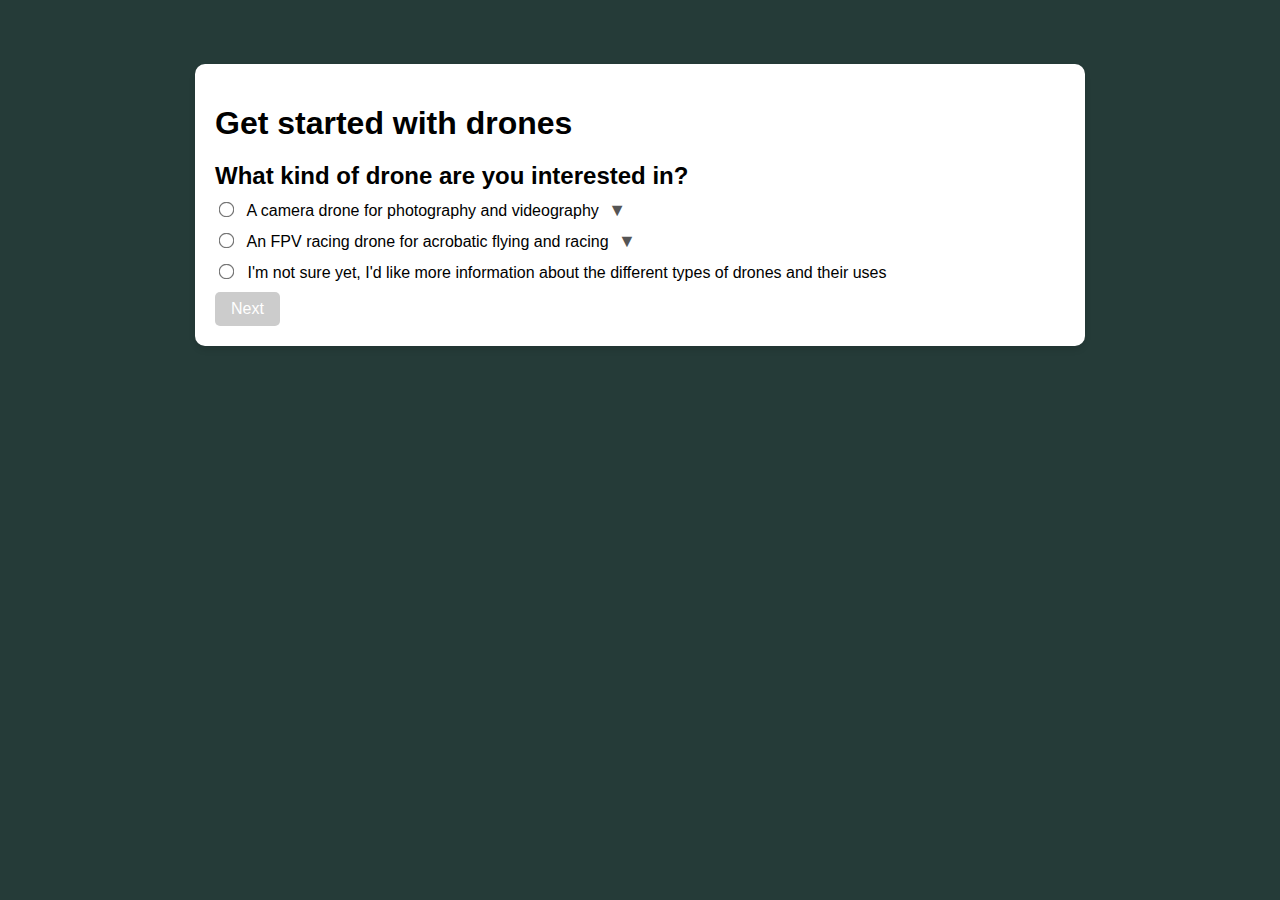
==== commit 11ec58d3: "js mostly fixed and database update" ====
--- a/website/questioning_system_test.html
+++ b/website/questioning_system_test.html
@@ -11,12 +11,12 @@
       font-family: Arial, sans-serif;
       margin: 0;
       padding: 0;
-      background-color: #f9f9f9;
+      background-color: #253b38;
     }
 
     /*------------------------------questining system-----------------------*/
 
-    .container {
+    .questioning_container {
       max-width: 850px;
       margin: 5% auto;
       padding: 20px;
@@ -25,7 +25,7 @@
       box-shadow: 0 4px 6px rgba(0, 0, 0, 0.1);
     }
 
-    h1, h2, p {
+    .questioning_container h1, h2, p {
       margin-bottom: 10px;
     }
 
@@ -185,10 +185,9 @@
   </style>
 </head>
 <body>
-  <div class="container" id="container">
+  <div class="questioning_container" id="questioning_container">
     <h1>Get started with drones</h1>
 
-    <!-- hardcoded end results for testing! needs to get results automaticly and from database. -->
     <div id="droneCards" style="display: none;">
       <div class="drone-cards">
         <div class="drone-card">
@@ -448,30 +447,33 @@
       </div>
     </div>
 
-    <script>
-      const noneOption = document.getElementById('noneOption');
-      const checkboxOptions = document.querySelectorAll('input[type="checkbox"]');
-
-      noneOption.addEventListener('change', function () {
-        if (this.checked) {
-          checkboxOptions.forEach(option => {
-            option.checked = false;
-            option.disabled = true;
-          });
-        } else {
-          checkboxOptions.forEach(option => {
-            option.disabled = false;
-          });
-        }
+<script>
+  const noneOption = document.getElementById('noneOption');
+  const checkboxOptions = document.querySelectorAll('input[type="checkbox"]');
+
+  noneOption.addEventListener('change', function () {
+    if (this.checked) {
+      checkboxOptions.forEach(option => {
+        option.checked = false;
+        option.disabled = true;
       });
-
-      // Add an event listener to the "None of the above" radio button.
-      noneOption.addEventListener('click', function () {
-        if (this.checked) {
-          this.checked = false; // Uncheck the button if it's already checked.
-        }
+    } else {
+      checkboxOptions.forEach(option => {
+        option.disabled = false;
       });
-    </script>
+    }
+  });
+
+  // Add an event listener to the "None of the above" radio button.
+  noneOption.addEventListener('mousedown', function () {
+    // Toggle the "None of the above" checkbox
+    this.checked = !this.checked;
+
+    // Trigger the change event to apply the logic
+    this.dispatchEvent(new Event('change'));
+  });
+</script>
+
 
     <!-- Question 6.1: Budget Range -->
     <div class="question" id="question6_1" style="display: none;">
@@ -854,10 +856,10 @@
     const nextBtn8_1 = document.getElementById('nextBtn8_1');
     const droneSize = document.getElementsByName('droneSize');
     const nextBtn9_1 = document.getElementById('nextBtn9_1');
+    const droneregulationsnotinformedInfoBox = document.getElementById("droneregulationsnotinformedInfoBox");
+    const nextBtndroneregulationsbasicknowledgeInfo = document.getElementById("nextBtndroneregulationsbasicknowledgeInfo");
     const droneregulationsbasicknowledgeInfoBox = document.getElementById("droneregulationsbasicknowledgeInfoBox");
     const nextBtndroneregulationsnotinformedInfo = document.getElementById("nextBtndroneregulationsnotinformedInfo");
-    const droneregulationsnotinformedInfoBox = document.getElementById("droneregulationsnotinformedInfoBox");
-    const nextBtndroneregulationsbasicknowledgeInfo = document.getElementById("nextBtndroneregulationsbasicknowledgeInfo");
     const regulationsKnowledge = document.getElementsByName('regulationsKnowledge');
     const nextBtn10_1 = document.getElementById('nextBtn10_1');
     const featurePreference = document.getElementsByName('featurePreference');
@@ -954,7 +956,7 @@
     function showResults(resultDivId, questionDivId) {
       const resultDiv = document.getElementById(resultDivId);
       const questionDiv = document.getElementById(questionDivId);
-      const containerDiv = document.getElementById('container');
+      const containerDiv = document.getElementById('questioning_container');
 
       resultDiv.style.display = 'block';
       questionDiv.style.display = 'none';
@@ -1071,21 +1073,22 @@
     });
 
     nextBtn5_1.addEventListener('click', () => {
-      let selectedcomponents;
+      let selectedcomponents = [];
       for (const option of components) {
         if (option.checked) {
-          selectedcomponents = option.value;
-          break;
-        }
-      }
-
-      if (selectedcomponents) {
+          selectedcomponents.push(option.value);
+          break;
+        }
+      }
+
+      if (selectedcomponents.length > 0) {
         userChoices['components'] = selectedcomponents;
 
+        console.log(userChoices);
+
         showQuestions('question6_1');
       }
     });
-
 
     nextBtn6_1.addEventListener('click', () => {
       let selectedbudgetRange;
@@ -1174,8 +1177,8 @@
     });
 
     nextBtndroneregulationsnotinformedInfo.addEventListener('click', () => {
-      const question9_1Div = document.getElementById('question8_1');
-      const question10_1Div = document.getElementById('question9_1');
+      const question9_1Div = document.getElementById('question9_1');
+      const question10_1Div = document.getElementById('question10_1');
       const droneregulationsnotinformedInfoBoxDiv = document.getElementById('droneregulationsnotinformedInfoBox');
 
       if (question9_1Div && question10_1Div && droneregulationsnotinformedInfoBoxDiv) {
@@ -1193,8 +1196,6 @@
         }
       }
 
-      console.log(selectedFeaturePreferences); // Add this line
-
       if (selectedFeaturePreferences.length > 0) {
         userChoices['featurePreference'] = selectedFeaturePreferences;
 
